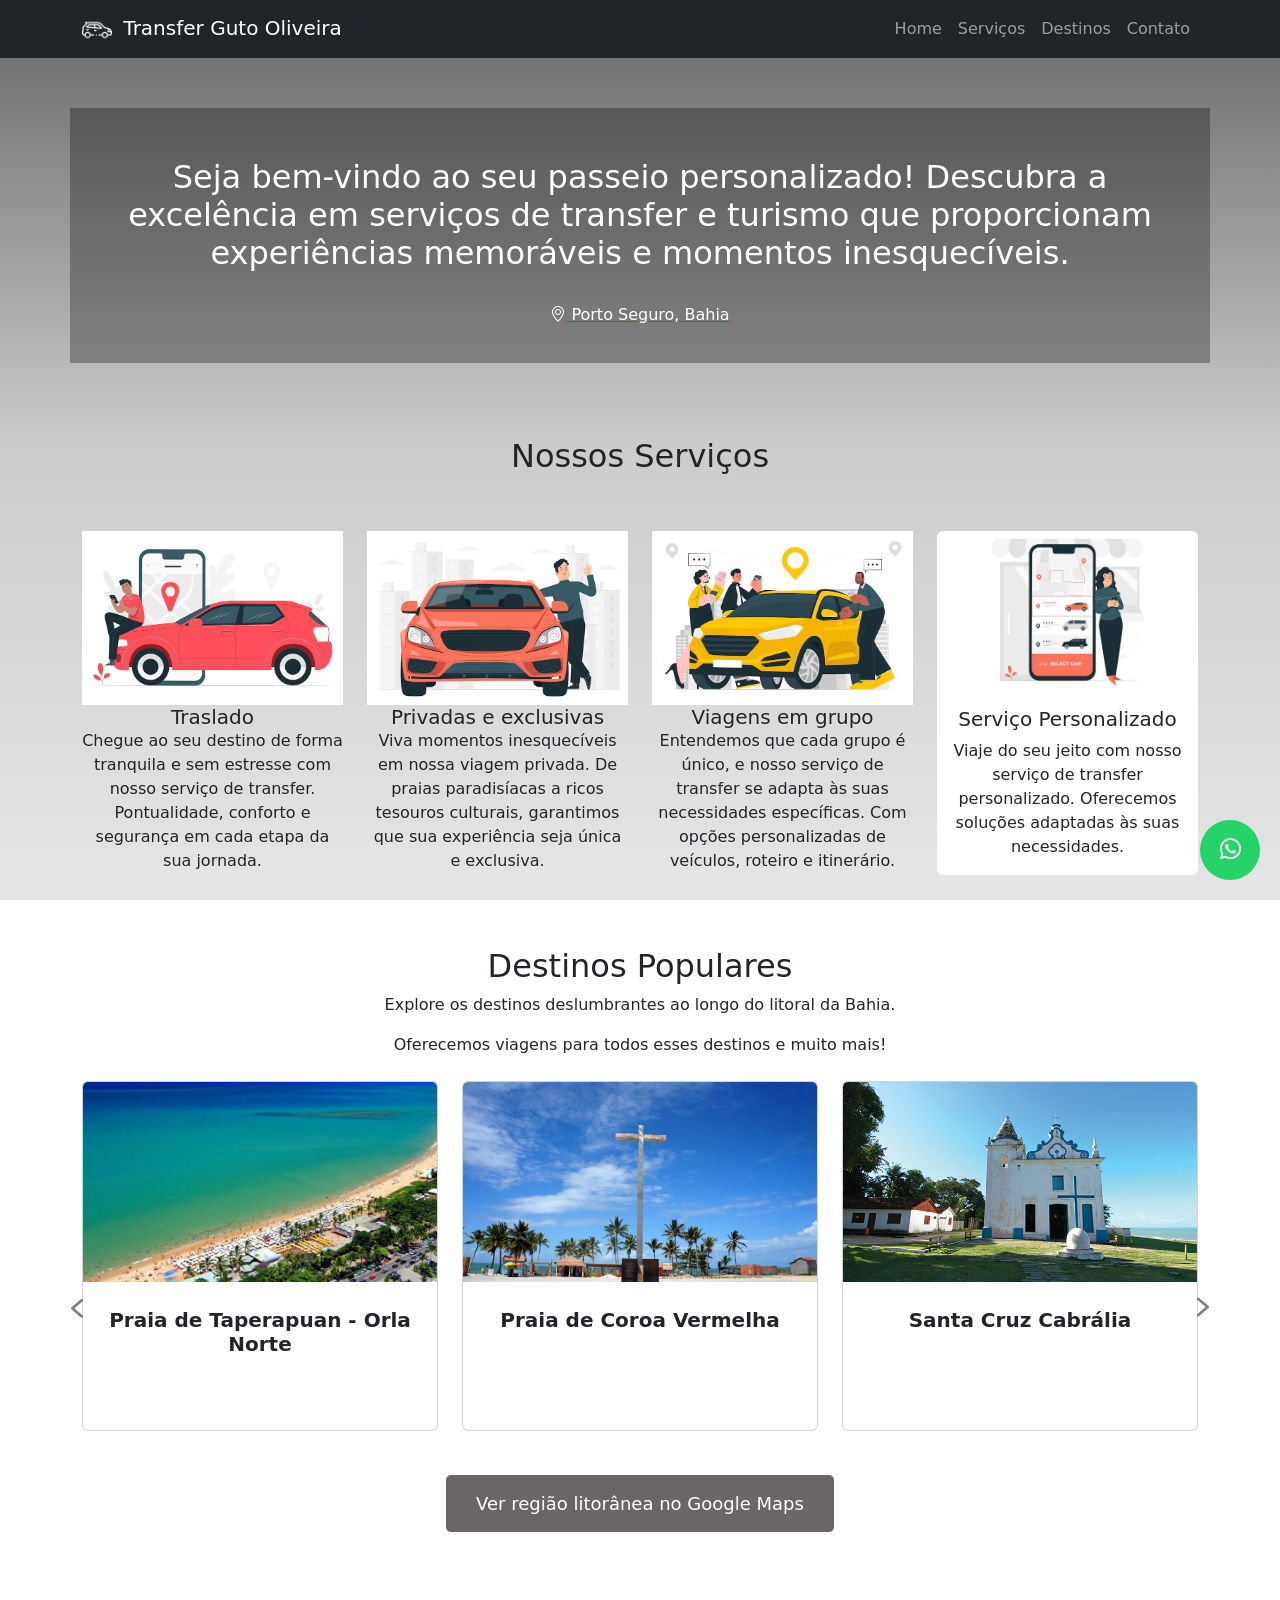
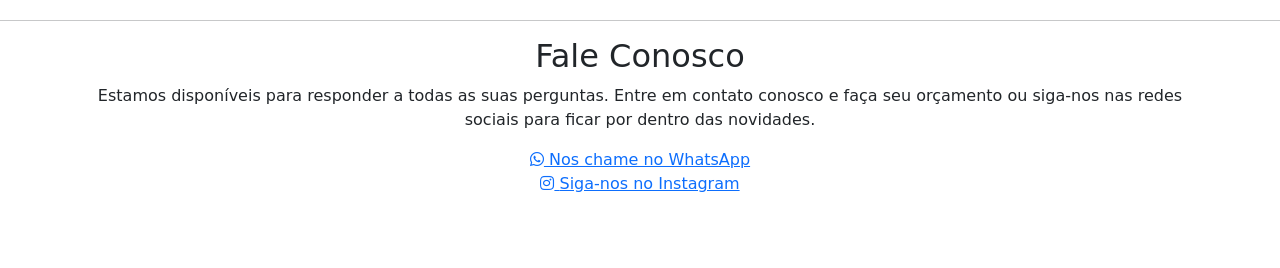
==== index.html @ 1553da8a "initial commit" ====
<!DOCTYPE html>
<html lang="pt-br">
<head>
  <meta charset="UTF-8">
  <meta property="og:description" content="Descubra Porto Seguro com Nosso Serviço de Transfer: Conte com nosso serviço de traslado para sua chegada em Porto Seguro. Profissionalismo, eficiência e conforto. Reserve agora e aproveite a cidade.">
  <meta property="og:title" content="Translado Porto Seguro" />
  <meta name="keywords" content="Porto Seguro, transfer, traslado,translado,transporte, uber, Trancoso, Caraíva, Coroa Vermelha, Arraial D'Ajuda, Praia do espelho, Santa Cruz Cabralia, Guto Oliveira">
  
  <meta name="viewport" content="width=device-width, initial-scale=1.0">
  <link rel="stylesheet" href="https://cdnjs.cloudflare.com/ajax/libs/font-awesome/5.15.3/css/all.min.css">
  <title>Transfer Guto Oliveira</title>
  <link rel="stylesheet" href="https://cdn.jsdelivr.net/npm/bootstrap-icons@1.19.0/font/bootstrap-icons.css">
  <link rel="stylesheet" href="https://cdnjs.cloudflare.com/ajax/libs/bootstrap/5.3.0/css/bootstrap.min.css">
<script src="https://cdnjs.cloudflare.com/ajax/libs/bootstrap/5.3.0/js/bootstrap.bundle.min.js"></script>
  <link rel="stylesheet" type="text/css" href="transfer.css" media="screen"/>
</head>
<body>

  <!-- Cabeçalho -->
  <header>
    <nav class="navbar navbar-expand-lg navbar-dark bg-dark">
      <div class="container">
        <a class="navbar-brand" href="#">
          <img src="icones/carro.png" alt="Ícone Translado Guto Oliveira" class="logo-icon">
          <span class="logo-text">Transfer Guto Oliveira</span>
        </a>
        <button class="navbar-toggler" type="button" id="navbarToggleBtn" aria-expanded="false" aria-label="Toggle navigation">
          <span class="navbar-toggler-icon"></span>
        </button>
        <div class="navbar-collapse" id="navbarNav">
          <ul class="navbar-nav ml-auto">
            <li class="nav-item">
              <a class="nav-link" href="#home">Home</a>
            </li>
            <li class="nav-item">
              <a class="nav-link" href="#servicos">Serviços</a>
            </li>
            <li class="nav-item">
              <a class="nav-link" href="#destino">Destinos</a>
            </li>
            <li class="nav-item">
              <a class="nav-link" href="#contato">Contato</a>
            </li>
          </ul>
        </div>
      </div>
    </nav>
  </header>
  
  

  <!-- Seção Home -->
  <section id="home" class="pb-4">
    <div class="container text-center">
      <h2 class="text-center">Seja bem-vindo ao seu passeio personalizado! Descubra a excelência em serviços de transfer e turismo que proporcionam experiências memoráveis e momentos inesquecíveis.</h2>
      <a href="https://www.google.com/search?q=Porto+Seguro,+Bahia" target="_blank" rel="noopener">
        <p class="city-name"><i class="bi bi-geo-alt"></i> Porto Seguro, Bahia</p>
      </a>
  
    </div>
  </section>

 
 <!-- Seção Serviços -->
<section id="servicos">
  <div class="container text-center">
    <h2>Nossos Serviços</h2>
  </br> </br>
    <div class="row">
      <div class="col-lg-3 col-md-6 mb-4">
        <div class="card1">
          <img src="imagens/ilustracao-do-conceito-de-motorista-de-cidade_114360-1209.jpg" class="card-img-top" alt="Imagem 1">
          <div class="card-body">
            <h5 class="card-title">Traslado</h5>
            <p class="card-text">Chegue ao seu destino de forma tranquila e sem estresse com nosso serviço de transfer. Pontualidade, conforto e segurança em cada etapa da sua jornada.</p>
          </div>
        </div>
      </div>
      <div class="col-lg-3 col-md-6 mb-4">
        <div class="card2">
          <img src="imagens/ilustracao-do-conceito-do-carro-dianteiro_114360-7978.jpg" class="card-img-top" alt="Imagem 2">
          <div class="card-body">
            <h5 class="card-title">Privadas e exclusivas</h5>
            <p class="card-text">Viva momentos inesquecíveis em nossa viagem privada. De praias paradisíacas a ricos tesouros culturais, garantimos que sua experiência seja única e exclusiva. </p>
          </div>
        </div>
      </div>
      <div class="col-lg-3 col-md-6 mb-4">
        <div class="card3">
          <img src="imagens/ilustracao-do-conceito-de-compartilhamento-de-carro_114360-14861.jpg" class="card-img-top" alt="Imagem 3">
          <div class="card-body">
            <h5 class="card-title">Viagens em grupo</h5>
            <p class="card-text">Entendemos que cada grupo é único, e nosso serviço de transfer se adapta às suas necessidades específicas. Com opções personalizadas de veículos, roteiro e itinerário. </p>
          </div>
        </div>
      </div>
      <div class="col-lg-3 col-md-6 mb-4">
        <div class="card card-custom ">
          <div class="card-img-wrapper">
          <img src="imagens/ilustracao-do-conceito-de-passeio-de-pedido_114360-4924.jpg" class="card-img-top card-img-custom card-img-small" alt="Imagem 4">
          <div class="card-body">
            <h5 class="card-title">Serviço Personalizado</h5>
            <p class="card-text">Viaje do seu jeito com nosso serviço de transfer personalizado. Oferecemos soluções adaptadas às suas necessidades.</p>
          </div>
        </div>
      </div>
      </div>
    </div>
  </div>
</section>
</br></br>

  <!-- Seção Destinos -->
    
  <section id="destino">
    <div class="container">
      <div class="text-center mb-4">
        <h2 class="section-title">Destinos Populares</h2>
        <p class="section-description">Explore os destinos deslumbrantes ao longo do litoral da Bahia.</p>
        <p class="section-description">Oferecemos viagens para todos esses destinos e muito mais!</p>
      </div>
  
      <div id="carouselDestino" class="carousel slide" data-bs-ride="carousel">
        <div class="carousel-inner">
          <div class="carousel-item active">
            <div class="row">
              <div class="col-lg-4">
                <div class="mobile-card">
                  <div class="card card-effect">
                    <img src="imagens/taperapua.jpg" class="card-img-top img-grow" alt="Praia de Taperapuan">
                    <div class="card-body">
                      <h5 class="card-title">Praia de Taperapuan - Orla Norte</h5>
                      <p class="card-text hidden-text card-description">A Praia de Taperapuan, em Porto Seguro, Bahia, é um destino vibrante e ensolarado. Suas extensas faixas de areia branca, águas mornas e coqueirais criam um cenário tropical perfeito. Além disso, é famosa por suas barracas à beira-mar, oferecendo música ao vivo, festas animadas e deliciosos petiscos. É um local ideal para quem busca diversão, relaxamento e o verdadeiro espírito da costa brasileira.</p>
                    </div>
                  </div>
                </div>
              </div>
              <div class="col-lg-4">
                <div class="mobile-card">
                  <div class="card card-effect">
                    <img src="imagens/Coroa-Vermelha.jpg" class="card-img-top img-grow" alt="Coroa Vermelha">
                    <div class="card-body">
                      <h5 class="card-title">Praia de Coroa Vermelha</h5>
                      <p class="card-text hidden-text card-description">A Praia de Coroa Vermelha é um paraíso tropical de areias douradas e águas cristalinas. Além de sua beleza natural, é um local de significado histórico, onde ocorreu o primeiro contato entre os portugueses e os indígenas do Brasil. Uma mistura de cultura, história e beleza, a Praia de Coroa Vermelha é um destino encantador.</p>
                    </div>
                  </div>
                </div>
              </div>
              <div class="col-lg-4">
                <div class="mobile-card">
                  <div class="card card-effect">
                    <img src="imagens/Cabrália.jpg" class="card-img-top img-grow" alt="Santa Cruz Cabrália">
                    <div class="card-body">
                      <h5 class="card-title">Santa Cruz Cabrália</h5>
                      <p class="card-text hidden-text card-description">Santa Cruz Cabrália, na Bahia, é uma encantadora cidade costeira que oferece uma combinação de história, cultura e belas praias. Com suas raízes históricas ligadas ao descobrimento do Brasil, a cidade oferece um passeio pelo passado, com igrejas e sítios arqueológicos.</p>
                    </div>
                  </div>
                </div>
              </div>
            </div>
          </div>
          <div class="carousel-item">
            <div class="row">
              <div class="col-lg-4">
                <div class="mobile-card">
                  <div class="card card-effect">
                    <img src="imagens/arraialdajuda.jpg" class="card-img-top img-grow" alt="Arraial D'Ajuda">
                    <div class="card-body">
                      <h5 class="card-title">Arraial D'Ajuda</h5>
                      <p class="card-text hidden-text card-description">Arraial d'Ajuda é uma encantadora vila na Costa do Descobrimento, Bahia. Com praias deslumbrantes, ambiente acolhedor e cultura local vibrante, é o destino perfeito para relaxar, desfrutar de atividades aquáticas e explorar a beleza natural da região. A vila histórica, lojas de artesanato e vida noturna animada completam essa experiência única.</p>
                    </div>
                  </div>
                </div>
              </div>
              <div class="col-lg-4">
                <div class="mobile-card">
                  <div class="card card-effect">
                    <img src="imagens/praia-do-espelho-bahia.jpg" class="card-img-top img-grow" alt="Praia do Espelho - Trancoso">
                    <div class="card-body">
                      <h5 class="card-title">Praia do Espelho - Trancoso</h5>
                      <p class="card-text hidden-text card-description">A Praia do Espelho em Trancoso, Bahia, é um verdadeiro paraíso. Conhecida por suas águas cristalinas, piscinas naturais e falésias impressionantes, oferece uma experiência de praia tranquila e espetacular. Ideal para relaxar na areia, explorar as formações rochosas e desfrutar de momentos de pura beleza natural.</p>
                    </div>
                  </div>
                </div>
              </div>
              <div class="col-lg-4">
                <div class="mobile-card">
                  <div class="card card-effect">
                    <img src="imagens/caraiva.png" class="card-img-top img-grow" alt="Caraíva">
                    <div class="card-body">
                      <h5 class="card-title">Caraíva</h5>
                      <p class="card-text hidden-text card-description">Caraíva, na Bahia, é uma vila boêmia e pitoresca. Com suas ruas de areia, atmosfera rústica e cenário idílico, é um refúgio perfeito para quem busca simplicidade e tranquilidade. A praia, o encontro do rio com o mar e a cultura local única tornam esse destino um lugar encantador e inesquecível.</p>
                    </div>
                  </div>
                </div>
              </div>
            </div>
          </div>
        </div>
  
  
        <button class="carousel-control-prev" type="button" data-bs-target="#carouselDestino" data-bs-slide="prev">
          <span class="carousel-control-prev-icon" aria-hidden="true"></span>
          <span class="visually-hidden">Anterior</span>
        </button>
        <button class="carousel-control-next" type="button" data-bs-target="#carouselDestino" data-bs-slide="next">
          <span class="carousel-control-next-icon" aria-hidden="true"></span>
          <span class="visually-hidden">Próximo</span>
        </button>

        
        <div class="text-center mt-4">
          <a href="https://www.google.com/maps?q=Porto+Seguro,+BA" target="_self" class="btn btn-primary">Ver região litorânea no Google Maps</a>
        </div>
      
      </div>
    </div>
  </section>
  
</br></br></br>

<hr>
  <!-- Seção Contato -->
  <section id="contato" class="contact-section text-center">
    <div class="container">
      <h2 class="section-title">Fale Conosco</h2>
      <p class="section-description">Estamos disponíveis para responder a todas as suas perguntas. Entre em contato conosco e faça seu orçamento ou siga-nos nas redes sociais para ficar por dentro das novidades.</p>
  
      <div class="contact-icons">
        <a href="https://api.whatsapp.com/send?phone=557381203910" target="_blank" rel="noopener noreferrer" class="contact-icon">
          <i class="fab fa-whatsapp"></i>
          <span class="icon-label">Nos chame no WhatsApp</span>
        </a>
      </br>

        <a href="https://instagram.com/translado_portoseguro?igshid=MzRlODBiNWFlZA==" target="_blank" rel="noopener noreferrer" class="contact-icon">
          <i class="fab fa-instagram"></i>
          <span class="icon-label">Siga-nos no Instagram</span>
        </a>
      </div>
    </div>
  </section>
  
  <!-- Ícone fixo do WhatsApp -->
  <a href="https://api.whatsapp.com/send?phone=557381203910" target="_blank" rel="noopener noreferrer" class="whatsapp-icon">
    <i class="fab fa-whatsapp"></i>
  </a>
</br></br></br>

  <!-- Scripts no final do documento -->
  <script src="transfer.js"></script>
  <script src="https://code.jquery.com/jquery-3.6.0.slim.min.js"></script>
  <script src="https://cdn.jsdelivr.net/npm/@popperjs/core@2.11.6/dist/umd/popper.min.js"></script>
  <script src="https://cdnjs.cloudflare.com/ajax/libs/bootstrap/5.3.0/js/bootstrap.bundle.min.js"></script>
</body>
</html>
---- transfer.css ----
/* Estilos para o botão flutuante */
.whatsapp-icon {
    position: fixed;
    bottom: 20px;
    right: 20px;
    z-index: 9999;
    width: 60px;
    height: 60px;
    background-color: #25D366;
    color: #fff;
    border-radius: 50%;
    text-align: center;
    font-size: 24px;
    line-height: 60px;
    cursor: pointer;
    transition: background-color 0.3s ease;
  }

  .whatsapp-icon:hover {
    background-color: #128C7E;
  }

  .logo-icon {
    width: 30px; 
    height: 30px;
    margin-right: 5px; 

  }
  
  .logo-text{
    color: #fff;
  }

  .logo-icon{
    filter: invert(1);
  }

  #home {
    background-image: url("./imagens/navegador-no-carro-na-estrada-em-uma-area-florestal-fechada.jpg"); /* Defina o caminho da imagem de fundo */
    background-size: cover;
    background-position: center;
    padding: 50px 0;
    overflow: hidden;
    
    
  }
  

  #home::before {
    content: "";
    position: absolute;
    top: 0;
    left: 0;
    right: 0;
    bottom: 0;
    background: linear-gradient(180deg, rgba(0, 0, 0, 0.6) 0%, rgba(0, 0, 0, 0.2) 50%, rgba(214, 212, 212, 0.6) 100%);
    pointer-events: none;
    z-index: -1;
  }
  
  
  #home .container {
    position: relative;
    z-index: 10000;
    padding: 20px;
    color: #fff;
    background-color: rgba(0, 0, 0, 0.3);
    
  }
  
  #home h2 {
    margin: 0;
    padding: 30px;
    
  }
  
  
  .navbar-brand {
    position: relative;
    z-index: 10000;
  }
  
  
  .navbar-brand .logo-icon {
    display: inline-block;
    vertical-align: middle;
    margin-right: 5px;
  }
  
  .navbar-nav{
    margin-left: auto;
  }


#servicos{
  margin-top: 50px;
}
  
.card.card-custom {
  border: none;
  box-shadow: none; 
}

.card-img-small { /* Estilos personalizados para a imagem do card 4 */
  height: 100px; /* Reduz a altura da imagem para 150px */
width: 160px;
}

.city-name{
  color: #fff;
}

/* Estilo dos botões do carousel */
.carousel-control-prev,
.carousel-control-next {
  width: 50px;
  height: 50px;
  background-color: rgba(0, 0, 0, 0); /* Fundo totalmente transparente */
  border-radius: 50%;
  border: none;
  color: #fff;
  font-size: 24px;
  transition: background-color 0.3s ease;
}

.carousel-control-prev:hover,
.carousel-control-next:hover {
  background-color: rgba(0, 0, 0, 0.8);
}

/* Estilo do ícone dos botões */
.carousel-control-prev-icon,
.carousel-control-next-icon {
  background-image: url("/icones/de-volta.png"); /* Ícone da seta esquerda */
  background-size: 100% 100%;
}

.carousel-control-next-icon {
  background-image: url("/icones/proximo\ \(1\).png"); /* Ícone da seta direita */
}

/* Ajuste a posição dos controles do carousel */
.carousel-control-prev,
.carousel-control-next {
  position: absolute;
  top: 50%;
  transform: translateY(-50%);
  z-index: 10000;
}

.carousel-control-prev {
  left: -30px;
}

.carousel-control-next {
  right: -30px;
}

/* Transição para o tamanho da imagem */
.img-grow {
  transition: width 6s ease;
}

.carousel-inner .carousel-item.active .img-grow {
  width: 100%; /* Tamanho máximo da imagem */
}

/* Estilo dos cards da seção Destino */
#destino .card {
  height: 350px; /* Defina a altura desejada para os cards */
}

#destino .card-img-top {
  max-height: 200px; /* Defina a altura máxima para as imagens */
  object-fit: cover;
}

#destino .card-body {
  height: 150px; /* Defina a altura desejada para o corpo dos cards */
}

#destino .card-title {
  font-size: 20px;
  font-weight: bold;
  margin-top: 10px;
  text-align: center;
}

#destino .card-text {
  font-size: 16px;
  text-align: center;
}

/* Estilo para o botão Ver região litorânea no Google Maps */
.btn-primary {
  background-color: #696569;
  color: #ffffff;
  border: none;
  font-size: 18px;
  padding: 15px 30px;
  border-radius: 5px;
  text-decoration: none;
  margin-top: 20px;
}

.btn-primary:hover {
  background-color: #302f2f;
  color: #ffffff;
}


/* Estilo para a animação do card na seção Destino */
#destino .card {
  transition: transform 0.3s ease;
}

#destino .card:hover {
  transform: scale(1.1); /* Aumenta o tamanho do card em 10% */
}

/* Estilo para a animação de mostrar a descrição dos cards */
#destino .hidden-text {
  display: none;
}

#destino .card-effect:hover .hidden-text {
  display: block;
}


.card-img-top {
  max-width: 100%;
  height: auto;
}

@media (max-width: 991.98px) {
  #navbarToggleBtn{
    margin-left: auto;
    margin-right: auto;
    display: block;

  }
}

@media (max-width: 991.98px) {
  #navbarNav.navbar-collapse {
    text-align: center;
  }
}

/* Estilo para a descrição completa nos cards da seção Destino */
.card-description {
  display: none; /* Inicia oculto */
  font-size: 16px;
  text-align: center;
  padding: 15px;
  background-color: rgba(0, 0, 0, 0.8);
  color: #fff;
  position: absolute;
  bottom: 0;
  left: 0;
  right: 0;
  margin: auto;
  width: 80%; /* Ajuste a largura conforme necessário */
  z-index: 1;
}

/* Mostra a descrição completa em dispositivos maiores */
.card:hover .card-description {
  display: block;
}

/* Mostra a descrição completa em dispositivos menores */
@media (max-width: 767px) {
  .card-description {
    display: block;
  }
}

/* Ocultar links da barra de navegação por padrão */
#navbarNav {
  display: none;
}

/* Mostrar links da barra de navegação quando a classe "show" é aplicada */
#navbarNav.show {
  display: block;
}

/* Alinhar o ícone do menu ao centro em dispositivos móveis */
@media (max-width: 991.98px) {
  #navbarToggleBtn {
    margin-left: auto;
    margin-right: auto;
    display: block;
  }

  #navbarNav.navbar-collapse {
    text-align: center;
  }
}

@media (max-width: 767px) {
  .carousel-indicators {
    bottom: 10px;
  }

  .carousel-indicators li {
    background-color: #bbb;
    border-radius: 50%;
    width: 10px;
    height: 10px;
    margin: 0 4px;
  }

  .carousel-indicators .active {
    background-color: #333;
  }
}

/* Estilos para dispositivos móveis */
@media (max-width: 767px) {
  .mobile-card {
    display: flex;
    justify-content: center;
    align-items: center;
    min-height: 300px; /* Ajuste a altura conforme necessário */
  }
}

/* Estilos para dispositivos móveis */
@media (max-width: 767px) {
  .carousel-inner .carousel-item {
    width: 100%;
    max-height: 300px; /* Ajuste a altura conforme necessário */
  }
  
  .carousel-inner .carousel-item img {
    width: 100%;
    height: 100%;
    object-fit: cover;
  }
  
  .carousel-inner .carousel-item.active,
  .carousel-inner .carousel-item-next,
  .carousel-inner .carousel-item-prev {
    display: block;
  }
  
  .carousel-inner .carousel-item-right,
  .carousel-inner .carousel-item-left {
    transform: translateX(0);
  }
  
  .carousel-inner .carousel-item-right.active,
  .carousel-inner .carousel-item-left.active {
    transform: translateX(0);
  }
}
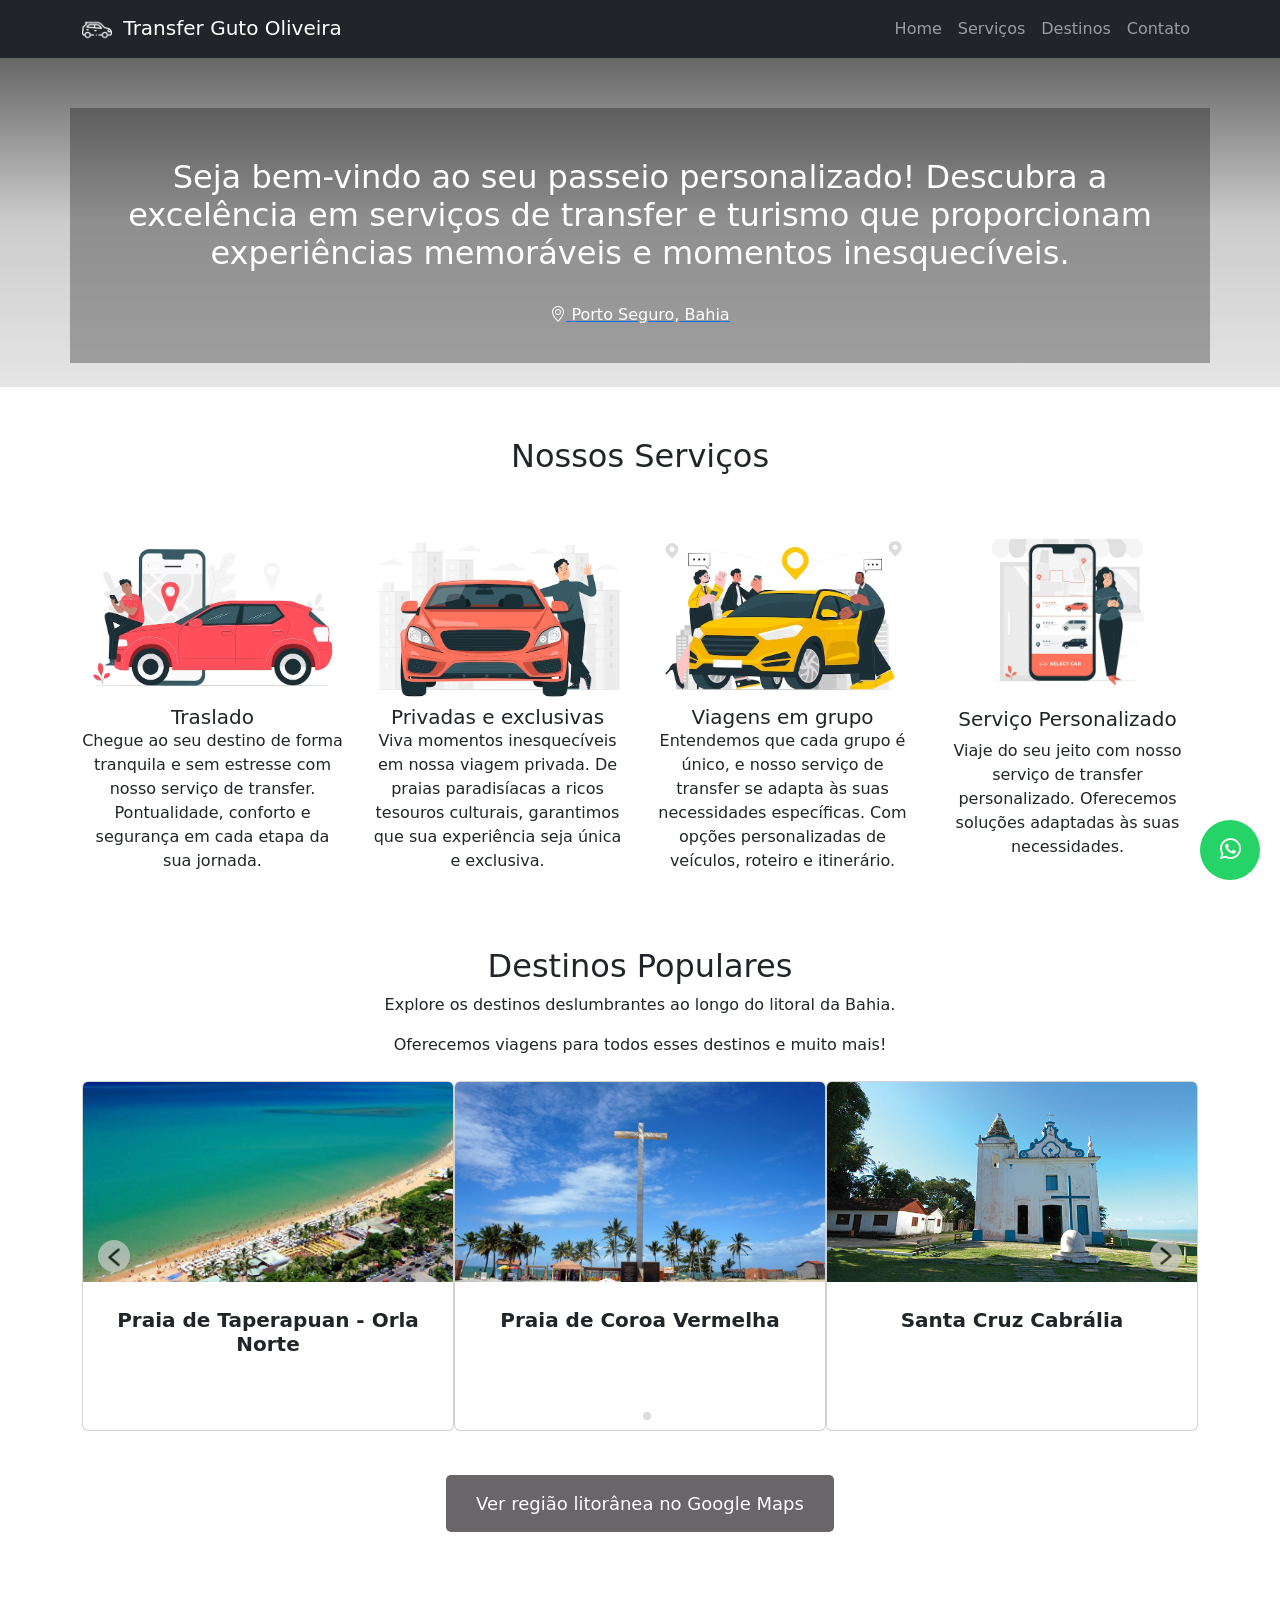
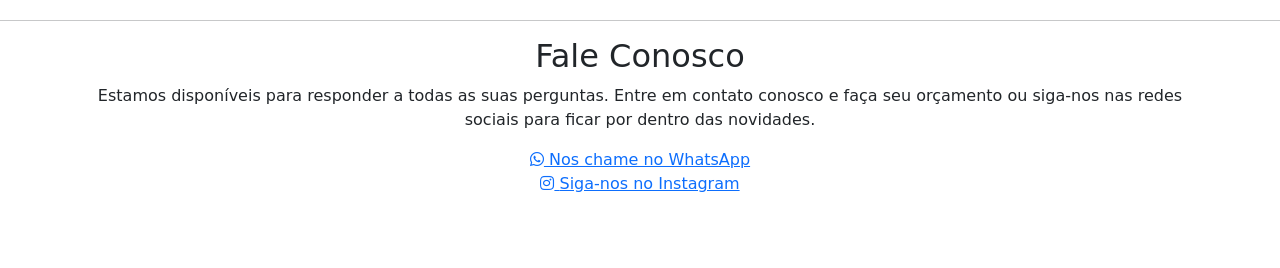
==== commit a8ccad66: "[Alteração] Substituição do Bootstrap pelo Splide.js no carrossel de slides Neste commit, removemos " ====
--- a/index.html
+++ b/index.html
@@ -11,7 +11,10 @@
   <title>Transfer Guto Oliveira</title>
   <link rel="stylesheet" href="https://cdn.jsdelivr.net/npm/bootstrap-icons@1.19.0/font/bootstrap-icons.css">
   <link rel="stylesheet" href="https://cdnjs.cloudflare.com/ajax/libs/bootstrap/5.3.0/css/bootstrap.min.css">
-<script src="https://cdnjs.cloudflare.com/ajax/libs/bootstrap/5.3.0/js/bootstrap.bundle.min.js"></script>
+<link href="https://cdn.jsdelivr.net/npm/@splidejs/splide@4.1.4/dist/css/splide.min.css" rel="stylesheet">
+
+
+
   <link rel="stylesheet" type="text/css" href="transfer.css" media="screen"/>
 </head>
 <body>
@@ -110,110 +113,96 @@
 </section>
 </br></br>
 
+ 
+    
   <!-- Seção Destinos -->
-    
-  <section id="destino">
-    <div class="container">
-      <div class="text-center mb-4">
-        <h2 class="section-title">Destinos Populares</h2>
-        <p class="section-description">Explore os destinos deslumbrantes ao longo do litoral da Bahia.</p>
-        <p class="section-description">Oferecemos viagens para todos esses destinos e muito mais!</p>
-      </div>
-  
-      <div id="carouselDestino" class="carousel slide" data-bs-ride="carousel">
-        <div class="carousel-inner">
-          <div class="carousel-item active">
-            <div class="row">
-              <div class="col-lg-4">
-                <div class="mobile-card">
-                  <div class="card card-effect">
-                    <img src="imagens/taperapua.jpg" class="card-img-top img-grow" alt="Praia de Taperapuan">
-                    <div class="card-body">
-                      <h5 class="card-title">Praia de Taperapuan - Orla Norte</h5>
-                      <p class="card-text hidden-text card-description">A Praia de Taperapuan, em Porto Seguro, Bahia, é um destino vibrante e ensolarado. Suas extensas faixas de areia branca, águas mornas e coqueirais criam um cenário tropical perfeito. Além disso, é famosa por suas barracas à beira-mar, oferecendo música ao vivo, festas animadas e deliciosos petiscos. É um local ideal para quem busca diversão, relaxamento e o verdadeiro espírito da costa brasileira.</p>
-                    </div>
+<section id="destino">
+  <div class="container">
+    <div class="text-center mb-4">
+      <h2 class="section-title">Destinos Populares</h2>
+      <p class="section-description">Explore os destinos deslumbrantes ao longo do litoral da Bahia.</p>
+      <p class="section-description">Oferecemos viagens para todos esses destinos e muito mais!</p>
+    </div>
+
+    <div id="image-carousel" class="splide" aria-label="Beautiful Images">
+      <div class="splide__track">
+          <ul class="splide__list">
+              <li class="splide__slide">
+                <div class="card card-effect">
+                  <img src="imagens/taperapua.jpg" class="card-img-top img-grow" alt="Praia de Taperapuan">
+                  <div class="card-body">
+                    <h5 class="card-title">Praia de Taperapuan - Orla Norte</h5>
+                    <p class="card-text hidden-text card-description">A Praia de Taperapuan, em Porto Seguro, Bahia, é um destino vibrante e ensolarado. Suas extensas faixas de areia branca, águas mornas e coqueirais criam um cenário tropical perfeito. Além disso, é famosa por suas barracas à beira-mar, oferecendo música ao vivo, festas animadas e deliciosos petiscos. É um local ideal para quem busca diversão, relaxamento e o verdadeiro espírito da costa brasileira.</p>
+                      </div>
                   </div>
-                </div>
-              </div>
-              <div class="col-lg-4">
-                <div class="mobile-card">
-                  <div class="card card-effect">
-                    <img src="imagens/Coroa-Vermelha.jpg" class="card-img-top img-grow" alt="Coroa Vermelha">
-                    <div class="card-body">
-                      <h5 class="card-title">Praia de Coroa Vermelha</h5>
-                      <p class="card-text hidden-text card-description">A Praia de Coroa Vermelha é um paraíso tropical de areias douradas e águas cristalinas. Além de sua beleza natural, é um local de significado histórico, onde ocorreu o primeiro contato entre os portugueses e os indígenas do Brasil. Uma mistura de cultura, história e beleza, a Praia de Coroa Vermelha é um destino encantador.</p>
-                    </div>
-                  </div>
-                </div>
-              </div>
-              <div class="col-lg-4">
-                <div class="mobile-card">
-                  <div class="card card-effect">
-                    <img src="imagens/Cabrália.jpg" class="card-img-top img-grow" alt="Santa Cruz Cabrália">
-                    <div class="card-body">
-                      <h5 class="card-title">Santa Cruz Cabrália</h5>
-                      <p class="card-text hidden-text card-description">Santa Cruz Cabrália, na Bahia, é uma encantadora cidade costeira que oferece uma combinação de história, cultura e belas praias. Com suas raízes históricas ligadas ao descobrimento do Brasil, a cidade oferece um passeio pelo passado, com igrejas e sítios arqueológicos.</p>
-                    </div>
-                  </div>
-                </div>
-              </div>
-            </div>
-          </div>
-          <div class="carousel-item">
-            <div class="row">
-              <div class="col-lg-4">
-                <div class="mobile-card">
-                  <div class="card card-effect">
-                    <img src="imagens/arraialdajuda.jpg" class="card-img-top img-grow" alt="Arraial D'Ajuda">
-                    <div class="card-body">
-                      <h5 class="card-title">Arraial D'Ajuda</h5>
-                      <p class="card-text hidden-text card-description">Arraial d'Ajuda é uma encantadora vila na Costa do Descobrimento, Bahia. Com praias deslumbrantes, ambiente acolhedor e cultura local vibrante, é o destino perfeito para relaxar, desfrutar de atividades aquáticas e explorar a beleza natural da região. A vila histórica, lojas de artesanato e vida noturna animada completam essa experiência única.</p>
-                    </div>
-                  </div>
-                </div>
-              </div>
-              <div class="col-lg-4">
-                <div class="mobile-card">
-                  <div class="card card-effect">
-                    <img src="imagens/praia-do-espelho-bahia.jpg" class="card-img-top img-grow" alt="Praia do Espelho - Trancoso">
-                    <div class="card-body">
-                      <h5 class="card-title">Praia do Espelho - Trancoso</h5>
-                      <p class="card-text hidden-text card-description">A Praia do Espelho em Trancoso, Bahia, é um verdadeiro paraíso. Conhecida por suas águas cristalinas, piscinas naturais e falésias impressionantes, oferece uma experiência de praia tranquila e espetacular. Ideal para relaxar na areia, explorar as formações rochosas e desfrutar de momentos de pura beleza natural.</p>
-                    </div>
-                  </div>
-                </div>
-              </div>
-              <div class="col-lg-4">
-                <div class="mobile-card">
-                  <div class="card card-effect">
-                    <img src="imagens/caraiva.png" class="card-img-top img-grow" alt="Caraíva">
+              </li>
+              <li class="splide__slide">
+                <div class="card card-effect">
+                  <img src="imagens/Coroa-Vermelha.jpg" class="card-img-top img-grow" alt="Coroa Vermelha">
+        <div class="card-body">
+          <h5 class="card-title">Praia de Coroa Vermelha</h5>
+          <p class="card-text hidden-text card-description">A Praia de Coroa Vermelha é um paraíso tropical de areias douradas e águas cristalinas. Além de sua beleza natural, é um local de significado histórico, onde ocorreu o primeiro contato entre os portugueses e os indígenas do Brasil. Uma mistura de cultura, história e beleza, a Praia de Coroa Vermelha é um destino encantador.</p>
+        </div>
+      </div>
+  </li>
+  <li class="splide__slide">
+    <div class="card card-effect">
+      <img src="imagens/Cabrália.jpg" class="card-img-top img-grow" alt="Santa Cruz Cabrália">
+      <div class="card-body">
+        <h5 class="card-title">Santa Cruz Cabrália</h5>
+        <p class="card-text hidden-text card-description">Santa Cruz Cabrália, na Bahia, é uma encantadora cidade costeira que oferece uma combinação de história, cultura e belas praias. Com suas raízes históricas ligadas ao descobrimento do Brasil, a cidade oferece um passeio pelo passado, com igrejas e sítios arqueológicos.</p>
+      </div>
+    </div>
+</li>
+<li class="splide__slide">
+  <div class="card card-effect">
+    <img src="imagens/arraialdajuda.jpg" class="card-img-top img-grow" alt="Arraial D'Ajuda">
+        <div class="card-body">
+          <h5 class="card-title">Arraial D'Ajuda</h5>
+          <p class="card-text hidden-text card-description">Arraial d'Ajuda é uma encantadora vila na Costa do Descobrimento, Bahia. Com praias deslumbrantes, ambiente acolhedor e cultura local vibrante, é o destino perfeito para relaxar, desfrutar de atividades aquáticas e explorar a beleza natural da região. A vila histórica, lojas de artesanato e vida noturna animada completam essa experiência única.</p>
+        </div>
+      </div>
+  </li>
+  <li class="splide__slide">
+    <div class="card card-effect">
+      <img src="imagens/praia-do-espelho-bahia.jpg" class="card-img-top img-grow" alt="Praia do Espelho - Trancoso">
+      <div class="card-body">
+        <h5 class="card-title">Praia do Espelho - Trancoso</h5>
+        <p class="card-text hidden-text card-description">A Praia do Espelho em Trancoso, Bahia, é um verdadeiro paraíso. Conhecida por suas águas cristalinas, piscinas naturais e falésias impressionantes, oferece uma experiência de praia tranquila e espetacular. Ideal para relaxar na areia, explorar as formações rochosas e desfrutar de momentos de pura beleza natural.</p>
+      </div>
+    </div>
+    <li class="splide__slide">
+      <div class="card card-effect">
+        <img src="imagens/caraiva.png" class="card-img-top img-grow" alt="Caraíva">
                     <div class="card-body">
                       <h5 class="card-title">Caraíva</h5>
                       <p class="card-text hidden-text card-description">Caraíva, na Bahia, é uma vila boêmia e pitoresca. Com suas ruas de areia, atmosfera rústica e cenário idílico, é um refúgio perfeito para quem busca simplicidade e tranquilidade. A praia, o encontro do rio com o mar e a cultura local única tornam esse destino um lugar encantador e inesquecível.</p>
                     </div>
                   </div>
-                </div>
-              </div>
-            </div>
-          </div>
-        </div>
-  
-  
-        <button class="carousel-control-prev" type="button" data-bs-target="#carouselDestino" data-bs-slide="prev">
-          <span class="carousel-control-prev-icon" aria-hidden="true"></span>
-          <span class="visually-hidden">Anterior</span>
-        </button>
-        <button class="carousel-control-next" type="button" data-bs-target="#carouselDestino" data-bs-slide="next">
-          <span class="carousel-control-next-icon" aria-hidden="true"></span>
-          <span class="visually-hidden">Próximo</span>
-        </button>
-
-        
-        <div class="text-center mt-4">
+
+  </li>
+</ul>
+</div>
+<div class="splide__arrows">
+  <button class="splide__arrow splide__arrow--prev">
+      <img src="icones/de-volta.png" alt="Anterior">
+  </button>
+  <button class="splide__arrow splide__arrow--next">
+      <img src="icones/proximo (1).png" alt="Próximo">
+  </button>
+</div>
+
+
+</div>
+
+       
+       
+       
+       
+          <div class="text-center mt-4">
           <a href="https://www.google.com/maps?q=Porto+Seguro,+BA" target="_self" class="btn btn-primary">Ver região litorânea no Google Maps</a>
         </div>
       
-      </div>
     </div>
   </section>
   
@@ -248,9 +237,11 @@
 </br></br></br>
 
   <!-- Scripts no final do documento -->
-  <script src="transfer.js"></script>
-  <script src="https://code.jquery.com/jquery-3.6.0.slim.min.js"></script>
+  <script src="https://code.jquery.com/jquery-3.6.0.min.js"></script>
   <script src="https://cdn.jsdelivr.net/npm/@popperjs/core@2.11.6/dist/umd/popper.min.js"></script>
+  <script src="https://cdn.jsdelivr.net/npm/@splidejs/splide@4.1.4/dist/js/splide.min.js"></script>
   <script src="https://cdnjs.cloudflare.com/ajax/libs/bootstrap/5.3.0/js/bootstrap.bundle.min.js"></script>
+  <script src="transfer.js"></script> 
+
 </body>
-</html>
+</html>
--- a/transfer.css
+++ b/transfer.css
@@ -41,6 +41,7 @@
     background-position: center;
     padding: 50px 0;
     overflow: hidden;
+    position: relative; 
     
     
   }
@@ -110,51 +111,7 @@
   color: #fff;
 }
 
-/* Estilo dos botões do carousel */
-.carousel-control-prev,
-.carousel-control-next {
-  width: 50px;
-  height: 50px;
-  background-color: rgba(0, 0, 0, 0); /* Fundo totalmente transparente */
-  border-radius: 50%;
-  border: none;
-  color: #fff;
-  font-size: 24px;
-  transition: background-color 0.3s ease;
-}
-
-.carousel-control-prev:hover,
-.carousel-control-next:hover {
-  background-color: rgba(0, 0, 0, 0.8);
-}
-
-/* Estilo do ícone dos botões */
-.carousel-control-prev-icon,
-.carousel-control-next-icon {
-  background-image: url("/icones/de-volta.png"); /* Ícone da seta esquerda */
-  background-size: 100% 100%;
-}
-
-.carousel-control-next-icon {
-  background-image: url("/icones/proximo\ \(1\).png"); /* Ícone da seta direita */
-}
-
-/* Ajuste a posição dos controles do carousel */
-.carousel-control-prev,
-.carousel-control-next {
-  position: absolute;
-  top: 50%;
-  transform: translateY(-50%);
-  z-index: 10000;
-}
-
-.carousel-control-prev {
-  left: -30px;
-}
-
-.carousel-control-next {
-  right: -30px;
-}
+
 
 /* Transição para o tamanho da imagem */
 .img-grow {
@@ -300,61 +257,14 @@
   }
 }
 
-@media (max-width: 767px) {
-  .carousel-indicators {
-    bottom: 10px;
-  }
-
-  .carousel-indicators li {
-    background-color: #bbb;
-    border-radius: 50%;
-    width: 10px;
-    height: 10px;
-    margin: 0 4px;
-  }
-
-  .carousel-indicators .active {
-    background-color: #333;
-  }
-}
-
-/* Estilos para dispositivos móveis */
-@media (max-width: 767px) {
-  .mobile-card {
-    display: flex;
-    justify-content: center;
-    align-items: center;
-    min-height: 300px; /* Ajuste a altura conforme necessário */
-  }
-}
-
-/* Estilos para dispositivos móveis */
-@media (max-width: 767px) {
-  .carousel-inner .carousel-item {
-    width: 100%;
-    max-height: 300px; /* Ajuste a altura conforme necessário */
-  }
-  
-  .carousel-inner .carousel-item img {
-    width: 100%;
-    height: 100%;
-    object-fit: cover;
-  }
-  
-  .carousel-inner .carousel-item.active,
-  .carousel-inner .carousel-item-next,
-  .carousel-inner .carousel-item-prev {
-    display: block;
-  }
-  
-  .carousel-inner .carousel-item-right,
-  .carousel-inner .carousel-item-left {
-    transform: translateX(0);
-  }
-  
-  .carousel-inner .carousel-item-right.active,
-  .carousel-inner .carousel-item-left.active {
-    transform: translateX(0);
-  }
-}
-
+
+.splide__slide img {
+  width: 100%;
+  height: auto;
+  object-fit: cover;
+}
+
+.splide__arrow img {
+  width: 30px; /* Defina o tamanho da imagem de acordo com sua preferência */
+  height: auto;
+}
